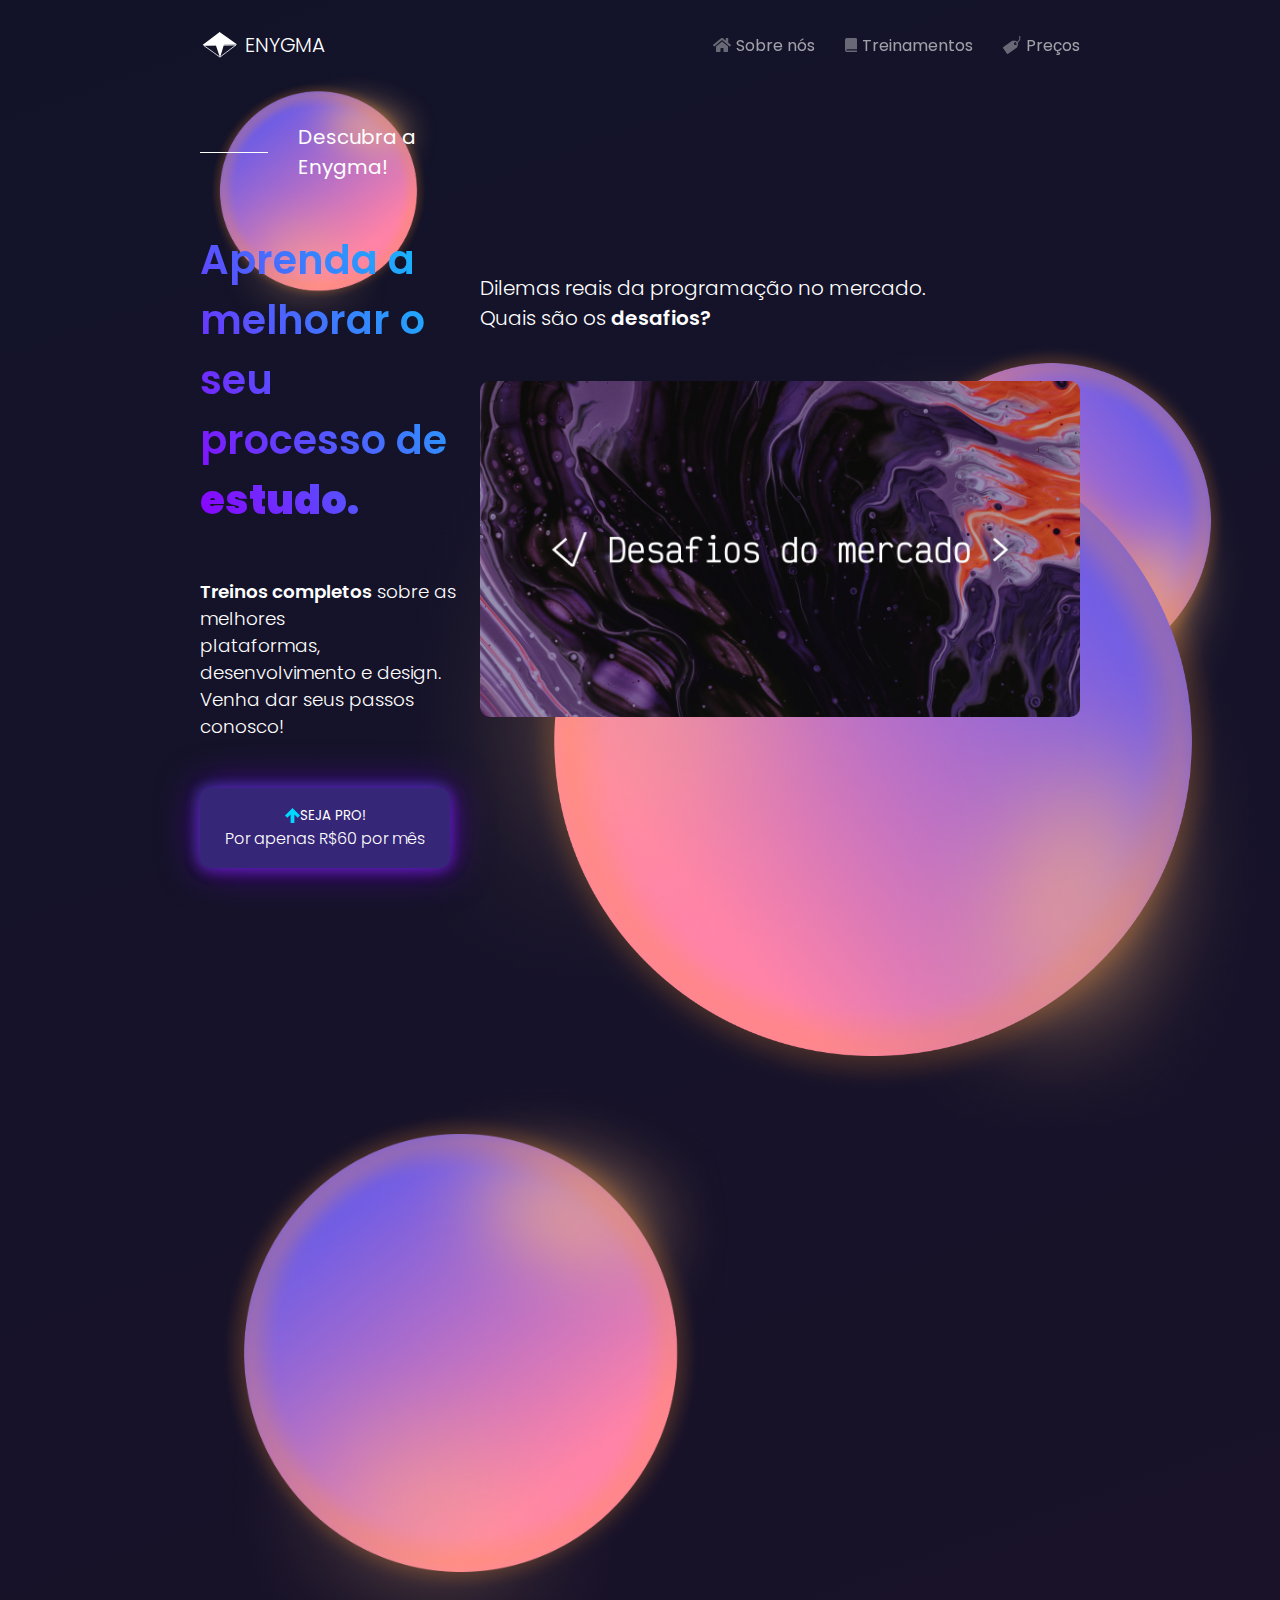
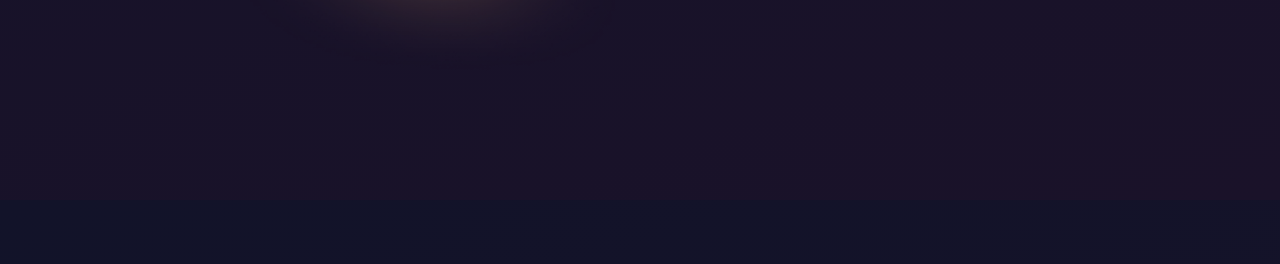
==== src/index.html @ b9d80a9c "first commit" ====
<!DOCTYPE html>
<html lang="en">
  <head>
    <meta charset="UTF-8" />
    <meta http-equiv="X-UA-Compatible" content="IE=edge" />
    <meta name="viewport" content="width=device-width, initial-scale=1.0" />
    <link rel="stylesheet" href="/src/styles/styles.css" />
    <link rel="preconnect" href="https://fonts.googleapis.com" />
    <link rel="preconnect" href="https://fonts.gstatic.com" crossorigin />
    <link
      href="https://fonts.googleapis.com/css2?family=Poppins:wght@300;400;500;600;700;900&display=swap"
      rel="stylesheet"
    />
    <title>Enygma</title>
  </head>
  <body>
    <nav>
      <div class="logo">
        <img src="/images/logo.svg" alt="Logo" width="40px" />
        <p>ENYGMA</p>
      </div>

      <ul class="items">
        <li>
          <img src="/images/home.svg" alt="Home" /><a href="#">Sobre nós</a>
        </li>
        <li>
          <img src="/images/courses.svg" alt="Courses" /><a href="#"
            >Treinamentos</a
          >
        </li>
        <li>
          <img src="/images/price.svg" alt="Price" /><a href="#">Preços</a>
        </li>
      </ul>
    </nav>

    <img class="blob" src="/images/blob.png" alt="Blob" width="250px" />
    <img class="blob2" src="/images/blob.png" alt="Blob" width="400px" />
    <img class="blob2" src="/images/blob.png" alt="Blob" width="800px" />
    <section id="hero">
      <div class="first-hero">
        <div class="hero-section-1">
          <div class="divider"></div>
          <h2>Descubra a Enygma!</h2>
        </div>
        <p class="hero-first-p">
          Aprenda a melhorar o seu <br />processo de
          <span class="highlight">estudo.</span>
        </p>
        <p class="hero-second-p">
          <span class="clarifier">Treinos completos</span>
          sobre as melhores <br />plataformas, desenvolvimento e design.
          <br />Venha dar seus passos conosco!
        </p>
        <button>
          <a href="#">
            <div class="pro">
              <img src="/images/arrow.svg" alt="Arrow, be pro" width="15px" />
              <p>SEJA PRO!</p>
            </div>
            <h2>Por apenas R$60 por mês</h2>
          </a>
        </button>
      </div>
      <div class="second-hero">
        <p>
          Dilemas reais da programação no mercado.<br />
          Quais são os <span class="clarifier">desafios?</span>
        </p>
        <video width="600" controls preload="auto" poster="/images/rocket.jpg">
          <source src="/images/rocket.mp4" type="video/mp4" />
        </video>
      </div>
    </section>

    <img class="blob3" src="/images/blob.png" alt="Blob" width="550px" />
    <section id="courses">
      <div class="our-courses">
        <p class="hero-first-p">
          Contemple nossos <span class="highlight">cursos.</span>
        </p>
        <p class="hero-second-p">
          Aprenda a
          <span class="clarifier">programar e fazer designs de UI</span> como
          <br />
          os profissionais fazem. Videos passo-a-passo que <br />
          vão fazer de <span class="clarifier">você um expert.</span>
        </p>
      </div>
      <div class="card-courses">
        <div class="card1">
          <div class="name">React.js para front-end.</div>
          <div class="hours-rate">
            <div class="hours">20 horas<br />10 aulas</div>
            <div class="rate">4,8</div>
          </div>
        </div>
        <div class="card2">
          <div class="name">React.js para front-end.</div>
          <div class="hours-rate">
            <div class="hours">20 horas<br />10 aulas</div>
            <div class="rate">
              4,8
              <img src="" alt="" />
            </div>
          </div>
        </div>
        <div class="card3">
          <div class="name">React.js para front-end.</div>
          <div class="hours-rate">
            <div class="hours">20 horas<br />10 aulas</div>
            <div class="rate">4,8</div>
          </div>
        </div>
        <div class="card4">
          <div class="name">React.js para front-end.</div>
          <div class="hours-rate">
            <div class="hours">20 horas<br />10 aulas</div>
            <div class="rate">4,8</div>
          </div>
        </div>
      </div>
      <div class="techs">
        <img src="/images/react.svg" alt="React" width="50px" />
        <img src="/images/vue.svg" alt="Vue" width="50px" />
        <img src="/images/kotlin.svg" alt="Kotlin" width="50px" />
        <img src="/images/angular.svg" alt="Angular" width="50px" />
        <img src="/images/swift.svg" alt="Swift" width="50px" />
        <img src="/images/figma.svg" alt="Figma" width="40px" />
        <img src="/images/js.svg" alt="JavaScript" width="50px" />
        <img src="/images/mongo.svg" alt="Mongo DB" width="30px" />
      </div>
    </section>
    <script src="scripts.js"></script>
  </body>
</html>
---- src/styles/styles.css ----
* {
  margin: 0;
  padding: 0;
  box-sizing: border-box;
  font-family: "Poppins", sans-serif;
}

::-webkit-scrollbar {
  width: 15px;
  height: 15px;
}

::-webkit-scrollbar-thumb {
  background-color: #362677;
}

::-webkit-scrollbar-track {
  background-image: linear-gradient(160deg, #121329 0%, #1a1229 100%);
}

html {
  scroll-behavior: smooth;
}

body {
  background-image: linear-gradient(160deg, #121329 0%, #1a1229 100%);
  margin: 0 200px;
  overflow-x: hidden;
}

a {
  text-decoration: none;
  color: rgb(255, 255, 255);
}

nav {
  width: 100%;
  height: 10vh;
  display: flex;
  justify-content: space-between;
}

section {
  transition: transform 1s, opacity 1s;
}

.highlight {
  font-weight: 600;
}

.logo {
  display: flex;
  align-items: center;
  justify-content: flex-start;
}

.logo p {
  color: rgb(255, 255, 255);
  margin: 0 5px;
  font-size: 1.25rem;
  font-weight: 300;
}

.items {
  display: flex;
  justify-content: flex-end;
  align-items: center;
}

.items li,
.items img {
  transition: all 0.2s ease-in-out;
  opacity: 0.6;
}

.items li:hover {
  opacity: 1;
}

.items li {
  font-size: 1rem;
  font-weight: 400;
  display: flex;
  justify-content: center;
  align-items: center;
  margin-left: 30px;
  list-style: none;
}

.items img {
  cursor: pointer;
  margin-right: 5px;
  align-items: center;
  justify-content: center;
}

#hero {
  display: flex;
  justify-content: space-around;
  align-items: center;
  height: 90vh;
}

.first-hero,
.second-hero {
  display: flex;
  flex-direction: column;
  justify-content: flex-start;
  gap: 3rem;
}

.blob {
  position: absolute;
  top: 60px;
  left: 200px;
  z-index: -1;
  overflow: hidden;
}

.blob2 {
  position: absolute;
  right: 50px;
  top: 300px;
  transform: rotate(90deg);
  z-index: -2;
  overflow: hidden;
}

.blob3 {
  position: absolute;
  z-index: -3;
  overflow: hidden;
  bottom: -800px;
}

.hero-section-1 {
  display: flex;
  align-items: center;
}

.hero-section-1 h2 {
  color: #fff;
  font-weight: 400;
  font-size: 1.25rem;
}

.divider {
  margin-right: 30px;
  width: 80px;
  height: 1px;
  background-color: #fff;
}

.hero-first-p {
  background: -webkit-linear-gradient(
    30deg,
    rgb(140, 0, 255),
    rgb(0, 217, 255)
  );
  background-clip: text;
  -webkit-background-clip: text;
  -webkit-text-fill-color: transparent;
  font-weight: 600;
  font-size: 2.5rem;
}

.highlight {
  font-weight: 900;
}

.hero-second-p {
  font-size: 1.15rem;
  color: #fff;
  font-weight: 300;
}

.clarifier {
  font-weight: 600;
}

.first-hero button {
  cursor: pointer;
  color: #fff;
  background-color: #362677;
  display: flex;
  flex-direction: column;
  justify-content: center;
  align-items: center;
  width: 250px;
  height: 80px;
  border: 0;
  outline: 0;
  border-radius: 10px;
  box-shadow: 2px 2px 15px 0px rgba(140, 0, 255, 0.397),
    -2px -2px 15px 0px rgba(0, 217, 255, 0.2), -2px 2px 15px 0px #cc23ff30,
    2px -2px 25px 0px #6624ff20, 0px 0px 40px 0px rgba(140, 0, 255, 0.5);
}

button h2 {
  font-size: 1rem;
  font-weight: 300;
}

.pro {
  display: flex;
  justify-content: center;
  align-items: center;
}

.second-hero p {
  font-size: 1.25rem;
  color: #fff;
  font-weight: 300;
}

video {
  border-radius: 10px;
}

.hidden {
  opacity: 0;
  transform: translateY(4rem);
}

#courses {
  display: flex;
  flex-direction: column;
  justify-content: space-evenly;
  height: 100vh;
}

.our-courses {
  display: flex;
  flex-direction: column;
  justify-content: flex-end;
  align-items: flex-end;
  padding-right: 7rem;
  gap: 3rem;
  text-align: right;
}

.card-courses {
  display: flex;
  justify-content: center;
  gap: 2rem;
  font-size: 1.25rem;
}

.card1,
.card2,
.card3,
.card4 {
  width: 300px;
  height: 300px;
  border-radius: 10px;
  color: #fff;
  transition: 0.2s ease-out;
  cursor: pointer;
  padding: 25px;
  display: flex;
  flex-direction: column;
  justify-content: space-between;
}

.card1 {
  background-image: linear-gradient(
    225deg,
    #ff3cac 0%,
    #784ba0 50%,
    #2b86c5 100%
  );
  box-shadow: 0px 0px 50px 0px #784ba0b0;
}

.card2 {
  background-image: linear-gradient(160deg, #0093e9 0%, #80d0c7 100%);
  box-shadow: 0px 0px 50px 0px #0094e99f;
}

.card3 {
  background-image: linear-gradient(19deg, #21d4fd 0%, #b721ff 100%);
  box-shadow: 0px 0px 50px 0px #b921ff94;
}

.card4 {
  background-image: linear-gradient(
    43deg,
    #4158d0 0%,
    #c850c0 46%,
    #ffcc70 100%
  );
  box-shadow: 0px 0px 50px 0px #4159d0c4;
}

.card1:hover,
.card2:hover,
.card3:hover,
.card4:hover {
  transform: translateY(-0.5rem);
}

.name {
  text-align: center;
}

.hours-rate {
  display: flex;
  justify-content: space-between;
}

.techs {
  display: flex;
  justify-content: center;
  align-items: center;
  gap: 4rem;
}
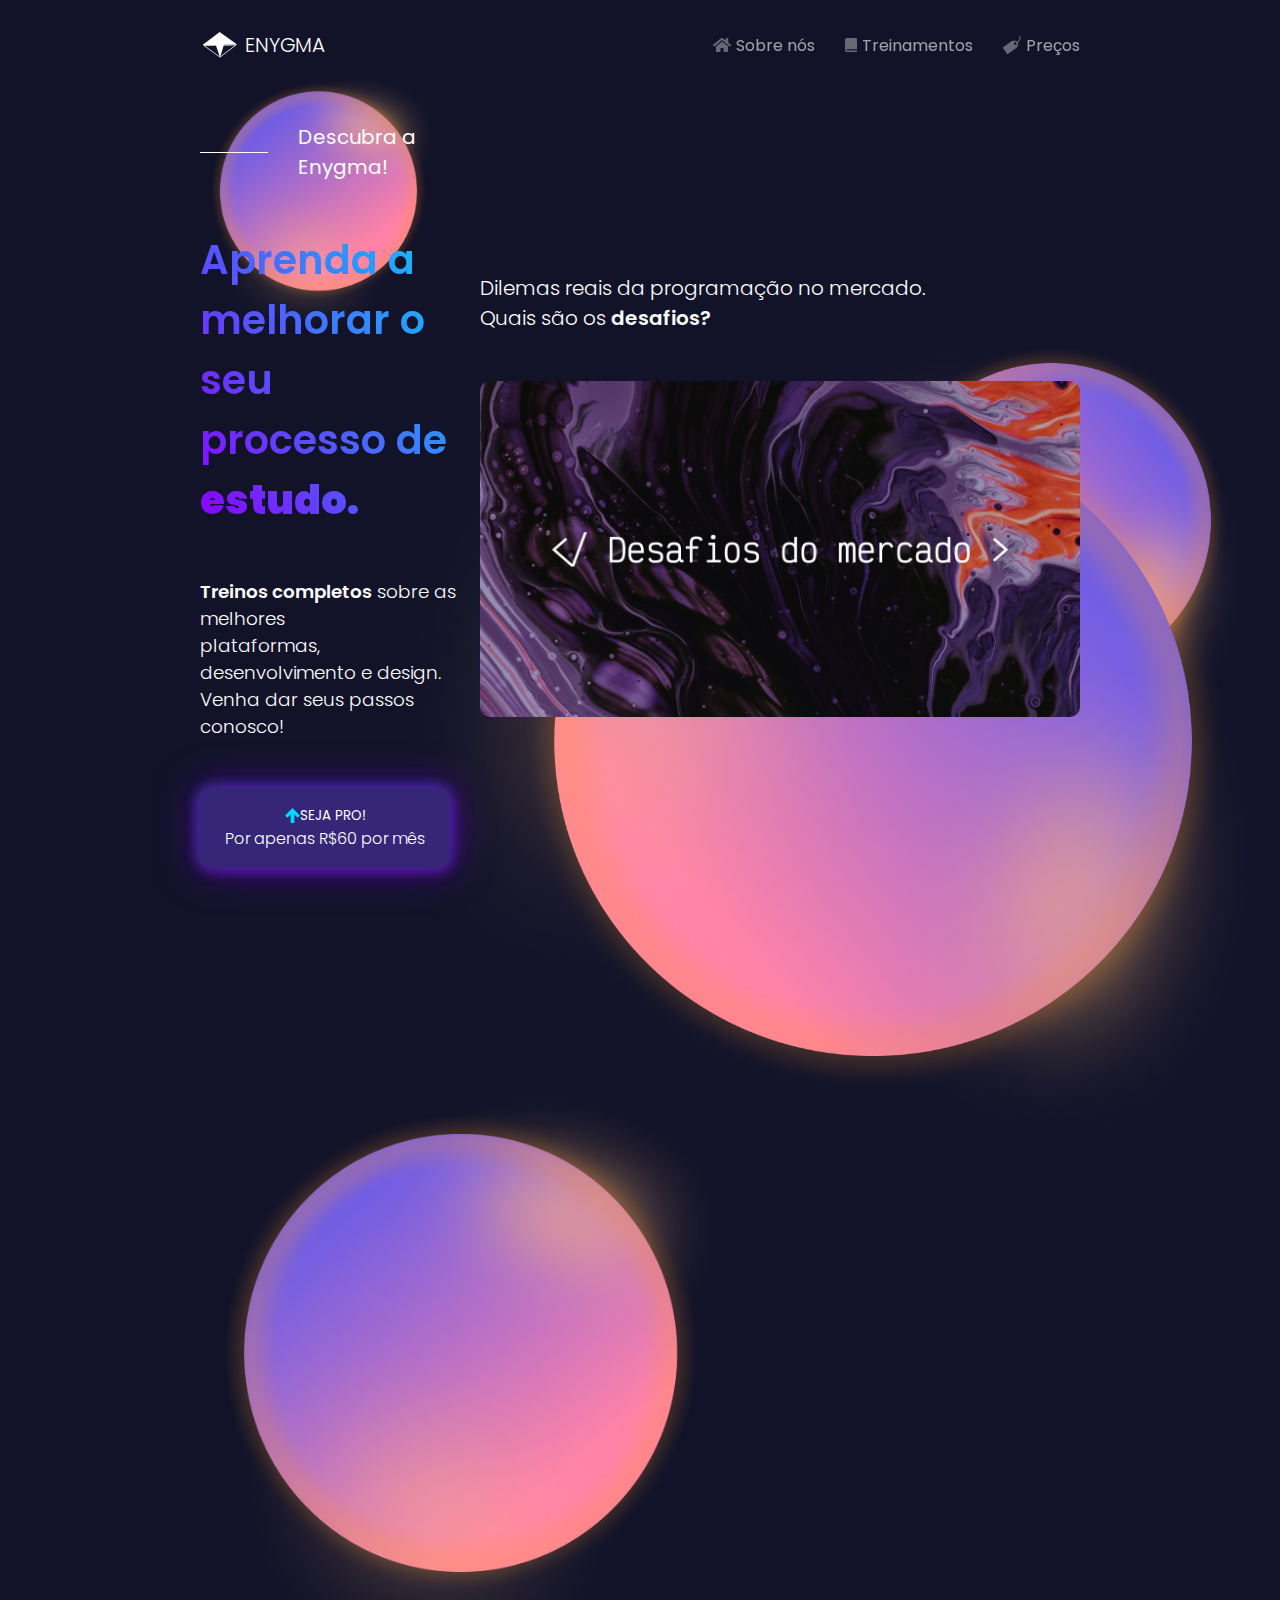
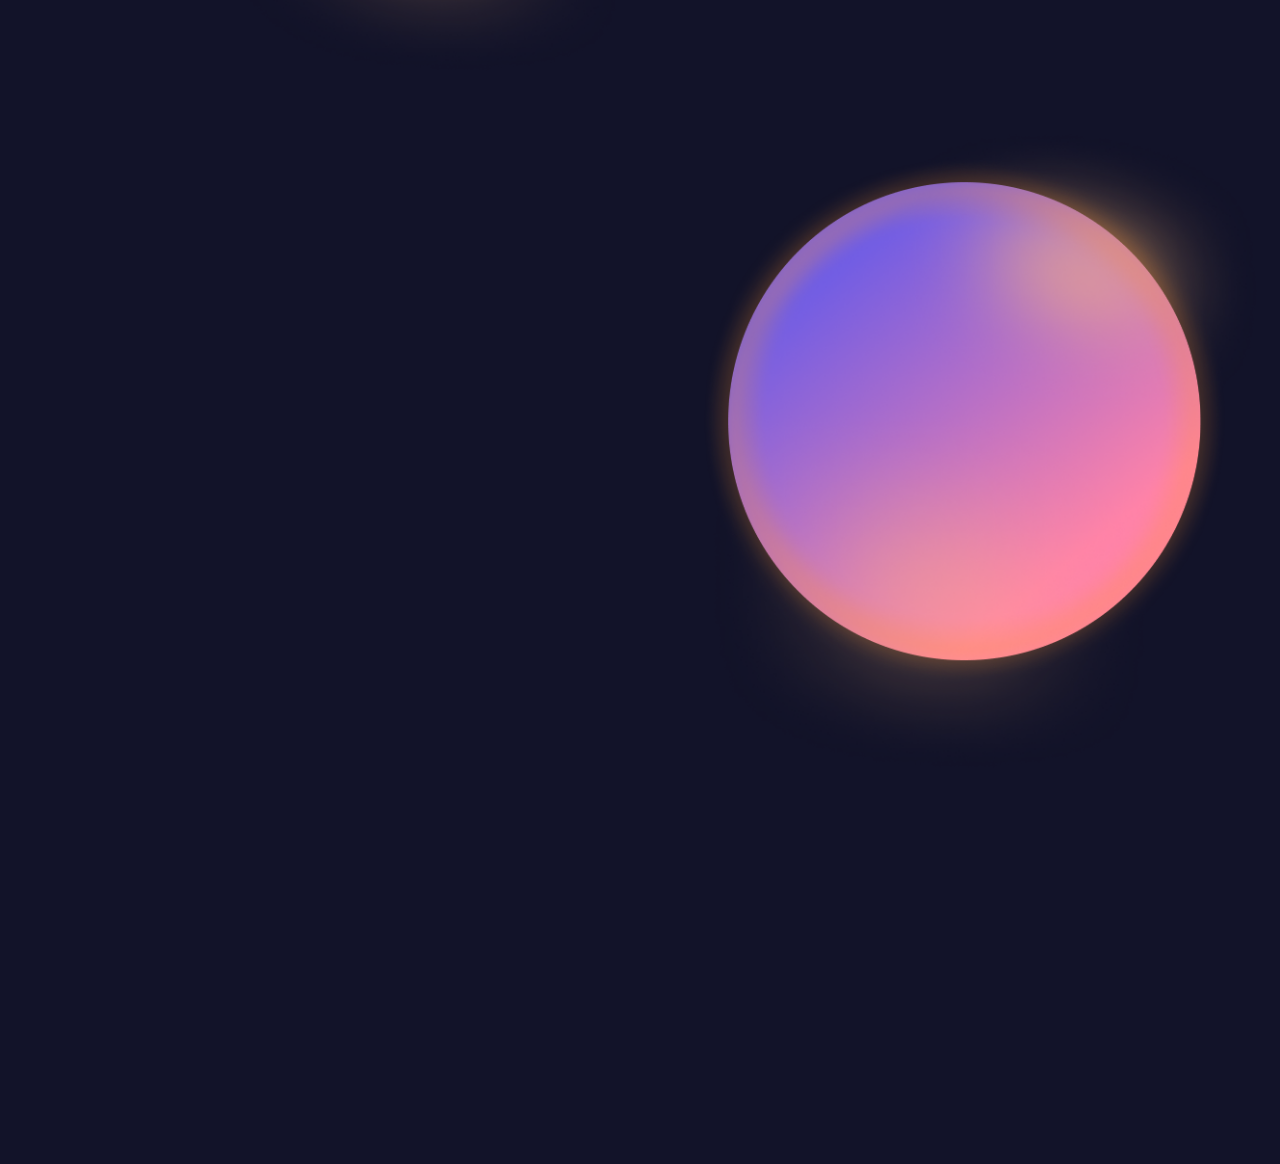
==== commit 767fb65f: "feat: add prices and almost done" ====
--- a/src/index.html
+++ b/src/index.html
@@ -44,10 +44,10 @@
           <div class="divider"></div>
           <h2>Descubra a Enygma!</h2>
         </div>
-        <p class="hero-first-p">
+        <h1 class="hero-first-p">
           Aprenda a melhorar o seu <br />processo de
           <span class="highlight">estudo.</span>
-        </p>
+        </h1>
         <p class="hero-second-p">
           <span class="clarifier">Treinos completos</span>
           sobre as melhores <br />plataformas, desenvolvimento e design.
@@ -77,9 +77,9 @@
     <img class="blob3" src="/images/blob.png" alt="Blob" width="550px" />
     <section id="courses">
       <div class="our-courses">
-        <p class="hero-first-p">
+        <h1 class="hero-first-p">
           Contemple nossos <span class="highlight">cursos.</span>
-        </p>
+        </h1>
         <p class="hero-second-p">
           Aprenda a
           <span class="clarifier">programar e fazer designs de UI</span> como
@@ -90,34 +90,40 @@
       </div>
       <div class="card-courses">
         <div class="card1">
-          <div class="name">React.js para front-end.</div>
+          <div class="name">React.js para front-end</div>
           <div class="hours-rate">
             <div class="hours">20 horas<br />10 aulas</div>
-            <div class="rate">4,8</div>
+            <div class="rate">
+              4,8<img src="/images/star.svg" alt="Star" width="24px" />
+            </div>
           </div>
         </div>
         <div class="card2">
-          <div class="name">React.js para front-end.</div>
-          <div class="hours-rate">
-            <div class="hours">20 horas<br />10 aulas</div>
-            <div class="rate">
-              4,8
+          <div class="name">JS completo</div>
+          <div class="hours-rate">
+            <div class="hours">75 horas<br />40 aulas</div>
+            <div class="rate">
+              4,9 <img src="/images/star.svg" alt="Star" width="24px" />
               <img src="" alt="" />
             </div>
           </div>
         </div>
         <div class="card3">
-          <div class="name">React.js para front-end.</div>
-          <div class="hours-rate">
-            <div class="hours">20 horas<br />10 aulas</div>
-            <div class="rate">4,8</div>
+          <div class="name">Swift UI</div>
+          <div class="hours-rate">
+            <div class="hours">27 horas<br />8 aulas</div>
+            <div class="rate">
+              4,9<img src="/images/star.svg" alt="Star" width="24px" />
+            </div>
           </div>
         </div>
         <div class="card4">
-          <div class="name">React.js para front-end.</div>
-          <div class="hours-rate">
-            <div class="hours">20 horas<br />10 aulas</div>
-            <div class="rate">4,8</div>
+          <div class="name">UI design</div>
+          <div class="hours-rate">
+            <div class="hours">30 horas<br />11 aulas</div>
+            <div class="rate">
+              5,0 <img src="/images/star.svg" alt="Star" width="24px" />
+            </div>
           </div>
         </div>
       </div>
@@ -132,6 +138,99 @@
         <img src="/images/mongo.svg" alt="Mongo DB" width="30px" />
       </div>
     </section>
+
+    <img class="blob4" src="/images/blob.png" alt="Blob" width="600px" />
+    <section id="prices">
+      <div class="month-price">
+        <h1 class="hero-first-p">
+          Pague <span class="highlight">mensalmente:</span>
+        </h1>
+      </div>
+      <div class="prices-card">
+        <div class="card-basic">
+          <div class="upper">
+            <p>BASIC</p>
+            <p class="price">R$0</p>
+            <span>mensais</span>
+          </div>
+          <div class="lower">
+            <div class="lower-line">
+              <img src="/images/check.svg" alt="Checked" />
+              <p>Conteúdo gratuito</p>
+            </div>
+            <div class="lower-line">
+              <img src="/images/check.svg" alt="Checked" />
+              <p>Compartilhar, salvar</p>
+            </div>
+          </div>
+          <button class="comprar">
+            <p>Comprar <span class="clarifier">PRO!</span></p>
+          </button>
+        </div>
+
+        <div class="card-pro">
+          <div class="upper">
+            <p>PRO</p>
+            <p class="price">R$60</p>
+            <span>mensais</span>
+          </div>
+          <div class="lower">
+            <div class="lower-line">
+              <img src="/images/check.svg" alt="Checked" />
+              <p>Acesso total</p>
+            </div>
+            <div class="lower-line">
+              <img src="/images/check.svg" alt="Checked" />
+              <p>Certificados</p>
+            </div>
+            <div class="lower-line">
+              <img src="/images/check.svg" alt="Checked" />
+              <p>UI, ilustrações</p>
+            </div>
+            <div class="lower-line">
+              <img src="/images/check.svg" alt="Checked" />
+              <p>Arquivos fonte</p>
+            </div>
+            <div class="lower-line">
+              <img src="/images/check.svg" alt="Checked" />
+              <p>Recursos exclusívos</p>
+            </div>
+          </div>
+          <button class="comprar">
+            <p>Comprar <span class="clarifier">PRO!</span></p>
+          </button>
+        </div>
+
+        <div class="card-team">
+          <div class="upper">
+            <p>PRO</p>
+            <p class="price">R$80</p>
+            <span>mensais</span>
+          </div>
+          <div class="lower">
+            <div class="lower-line">
+              <img src="/images/check.svg" alt="Checked" />
+              <p>PRO +</p>
+            </div>
+            <div class="lower-line">
+              <img src="/images/check.svg" alt="Checked" />
+              <p>2+ membros</p>
+            </div>
+            <div class="lower-line">
+              <img src="/images/check.svg" alt="Checked" />
+              <p>Progresso do time</p>
+            </div>
+          </div>
+          <button class="comprar">
+            <p>Comprar <span class="clarifier">PRO!</span></p>
+          </button>
+        </div>
+      </div>
+    </section>
+
+    <section id="footer">
+      <footer></footer>
+    </section>
     <script src="scripts.js"></script>
   </body>
 </html>
--- a/src/styles/styles.css
+++ b/src/styles/styles.css
@@ -15,7 +15,7 @@
 }
 
 ::-webkit-scrollbar-track {
-  background-image: linear-gradient(160deg, #121329 0%, #1a1229 100%);
+  background-color: #121329;
 }
 
 html {
@@ -23,7 +23,7 @@
 }
 
 body {
-  background-image: linear-gradient(160deg, #121329 0%, #1a1229 100%);
+  background-color: #121329;
   margin: 0 200px;
   overflow-x: hidden;
 }
@@ -131,6 +131,14 @@
   z-index: -3;
   overflow: hidden;
   bottom: -800px;
+}
+
+.blob4 {
+  position: absolute;
+  z-index: -4;
+  overflow: hidden;
+  bottom: -1500px;
+  right: 0;
 }
 
 .hero-section-1 {
@@ -178,7 +186,8 @@
   font-weight: 600;
 }
 
-.first-hero button {
+.first-hero button,
+.comprar {
   cursor: pointer;
   color: #fff;
   background-color: #362677;
@@ -314,3 +323,103 @@
   align-items: center;
   gap: 4rem;
 }
+
+.techs img {
+  cursor: pointer;
+  transition: all 0.3s ease-out;
+}
+
+.techs img:hover {
+  transform: skewY(10deg);
+}
+
+.hours {
+  font-weight: 300;
+}
+
+.rate {
+  display: flex;
+  justify-content: center;
+  align-items: center;
+  flex-direction: column;
+  font-weight: 600;
+}
+
+#prices {
+  display: flex;
+  justify-content: space-evenly;
+  align-items: center;
+  flex-direction: column;
+  height: 100vh;
+  color: #fff;
+}
+
+.price {
+  font-size: 5rem;
+  font-weight: 700;
+}
+
+.lower-line {
+  display: flex;
+  align-items: center;
+}
+
+.lower-line p {
+  margin: 10px;
+}
+
+.card-pro,
+.card-team,
+.card-basic {
+  display: flex;
+  flex-direction: column;
+  justify-content: center;
+  align-items: center;
+  transition: 0.3s all ease-in-out;
+}
+
+.upper {
+  display: flex;
+  flex-direction: column;
+  justify-content: center;
+  align-items: center;
+  margin-bottom: 60px;
+}
+
+.lower {
+  display: flex;
+  flex-direction: column;
+  justify-content: center;
+  align-items: flex-start;
+  padding-left: 30px;
+  margin-bottom: 60px;
+}
+
+.upper:first-child {
+  font-size: 2rem;
+}
+
+.comprar {
+  font-size: 1.15rem;
+}
+
+.prices-card {
+  display: flex;
+  justify-content: center;
+  align-items: center;
+  gap: 150px;
+}
+
+.card-basic,
+.card-team {
+  transform: scale(0.8);
+}
+
+.card-basic:hover,
+.card-team:hover {
+  transform: skewY(5deg) scale(0.8);
+}
+
+.card-pro:hover {
+  transform: skewY(5deg);
+}
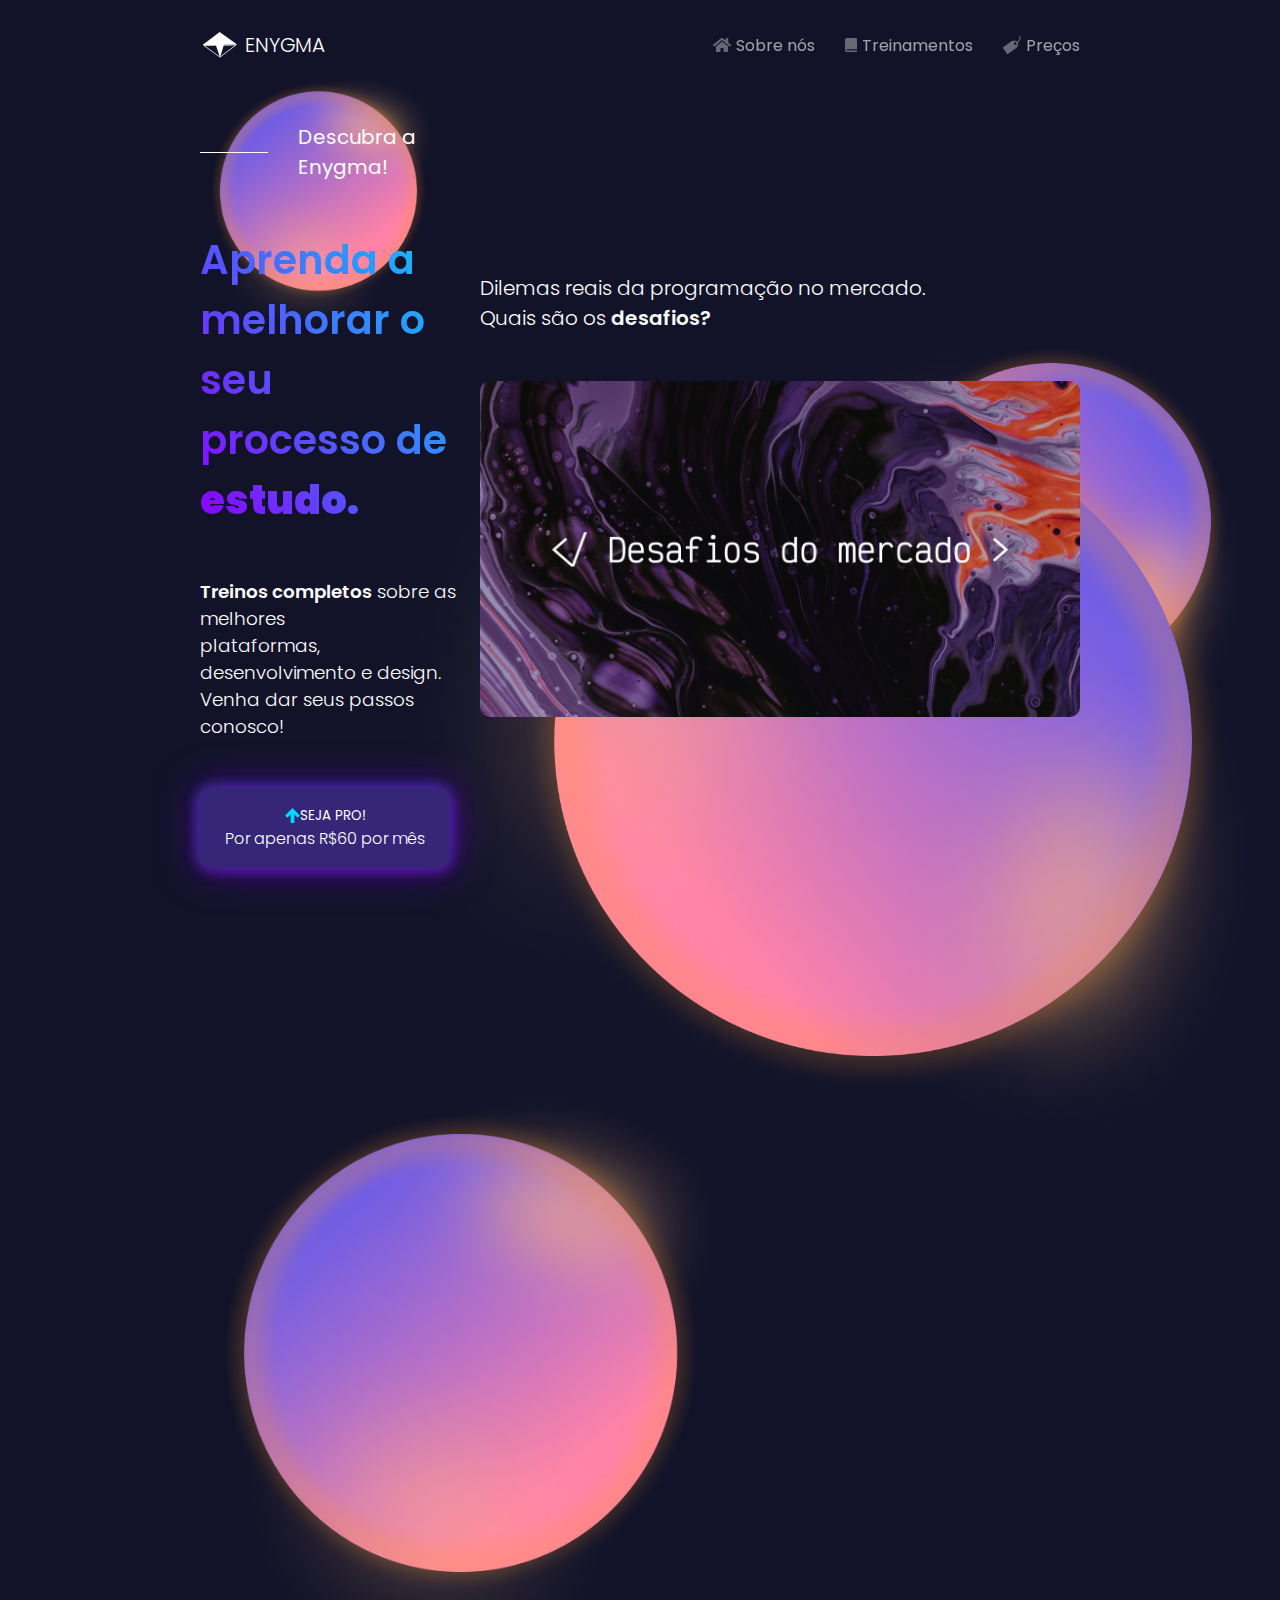
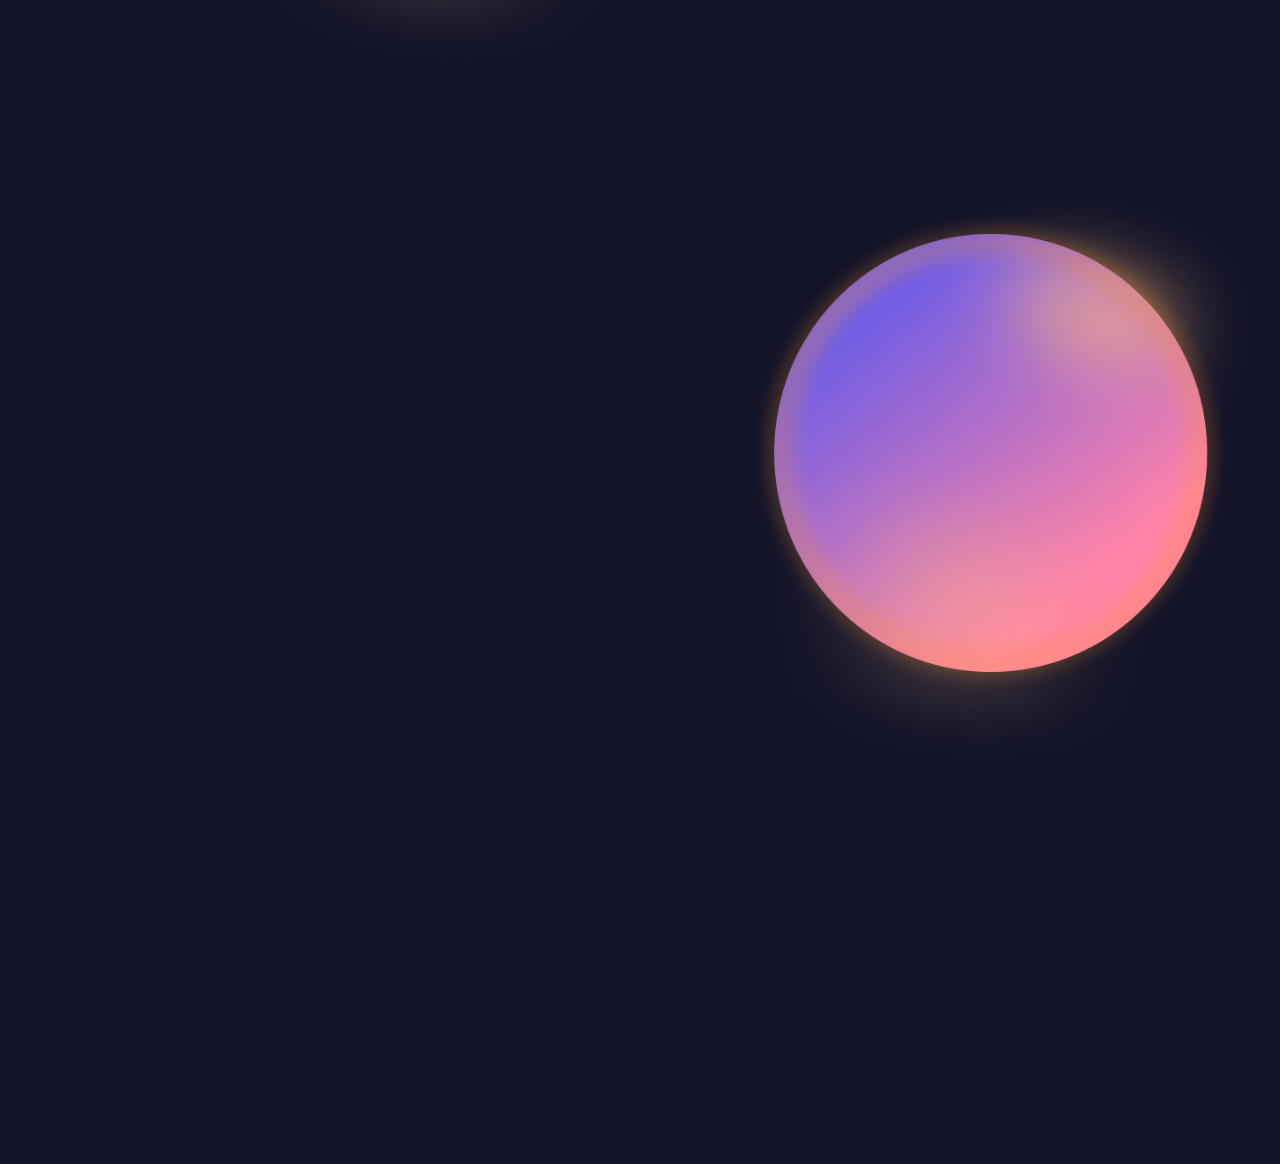
==== commit 6062725c: "styled" ====
--- a/src/index.html
+++ b/src/index.html
@@ -22,15 +22,17 @@
 
       <ul class="items">
         <li>
-          <img src="/images/home.svg" alt="Home" /><a href="#">Sobre nós</a>
+          <img src="/images/home.svg" alt="Home" /><a href="#hero">Sobre nós</a>
         </li>
         <li>
-          <img src="/images/courses.svg" alt="Courses" /><a href="#"
+          <img src="/images/courses.svg" alt="Courses" /><a href="#courses"
             >Treinamentos</a
           >
         </li>
         <li>
-          <img src="/images/price.svg" alt="Price" /><a href="#">Preços</a>
+          <img src="/images/price.svg" alt="Price" /><a href="#prices"
+            >Preços</a
+          >
         </li>
       </ul>
     </nav>
@@ -139,7 +141,7 @@
       </div>
     </section>
 
-    <img class="blob4" src="/images/blob.png" alt="Blob" width="600px" />
+    <img class="blob4" src="/images/blob.png" alt="Blob" width="550px" />
     <section id="prices">
       <div class="month-price">
         <h1 class="hero-first-p">
--- a/src/styles/styles.css
+++ b/src/styles/styles.css
@@ -49,6 +49,7 @@
 }
 
 .logo {
+  cursor: pointer;
   display: flex;
   align-items: center;
   justify-content: flex-start;
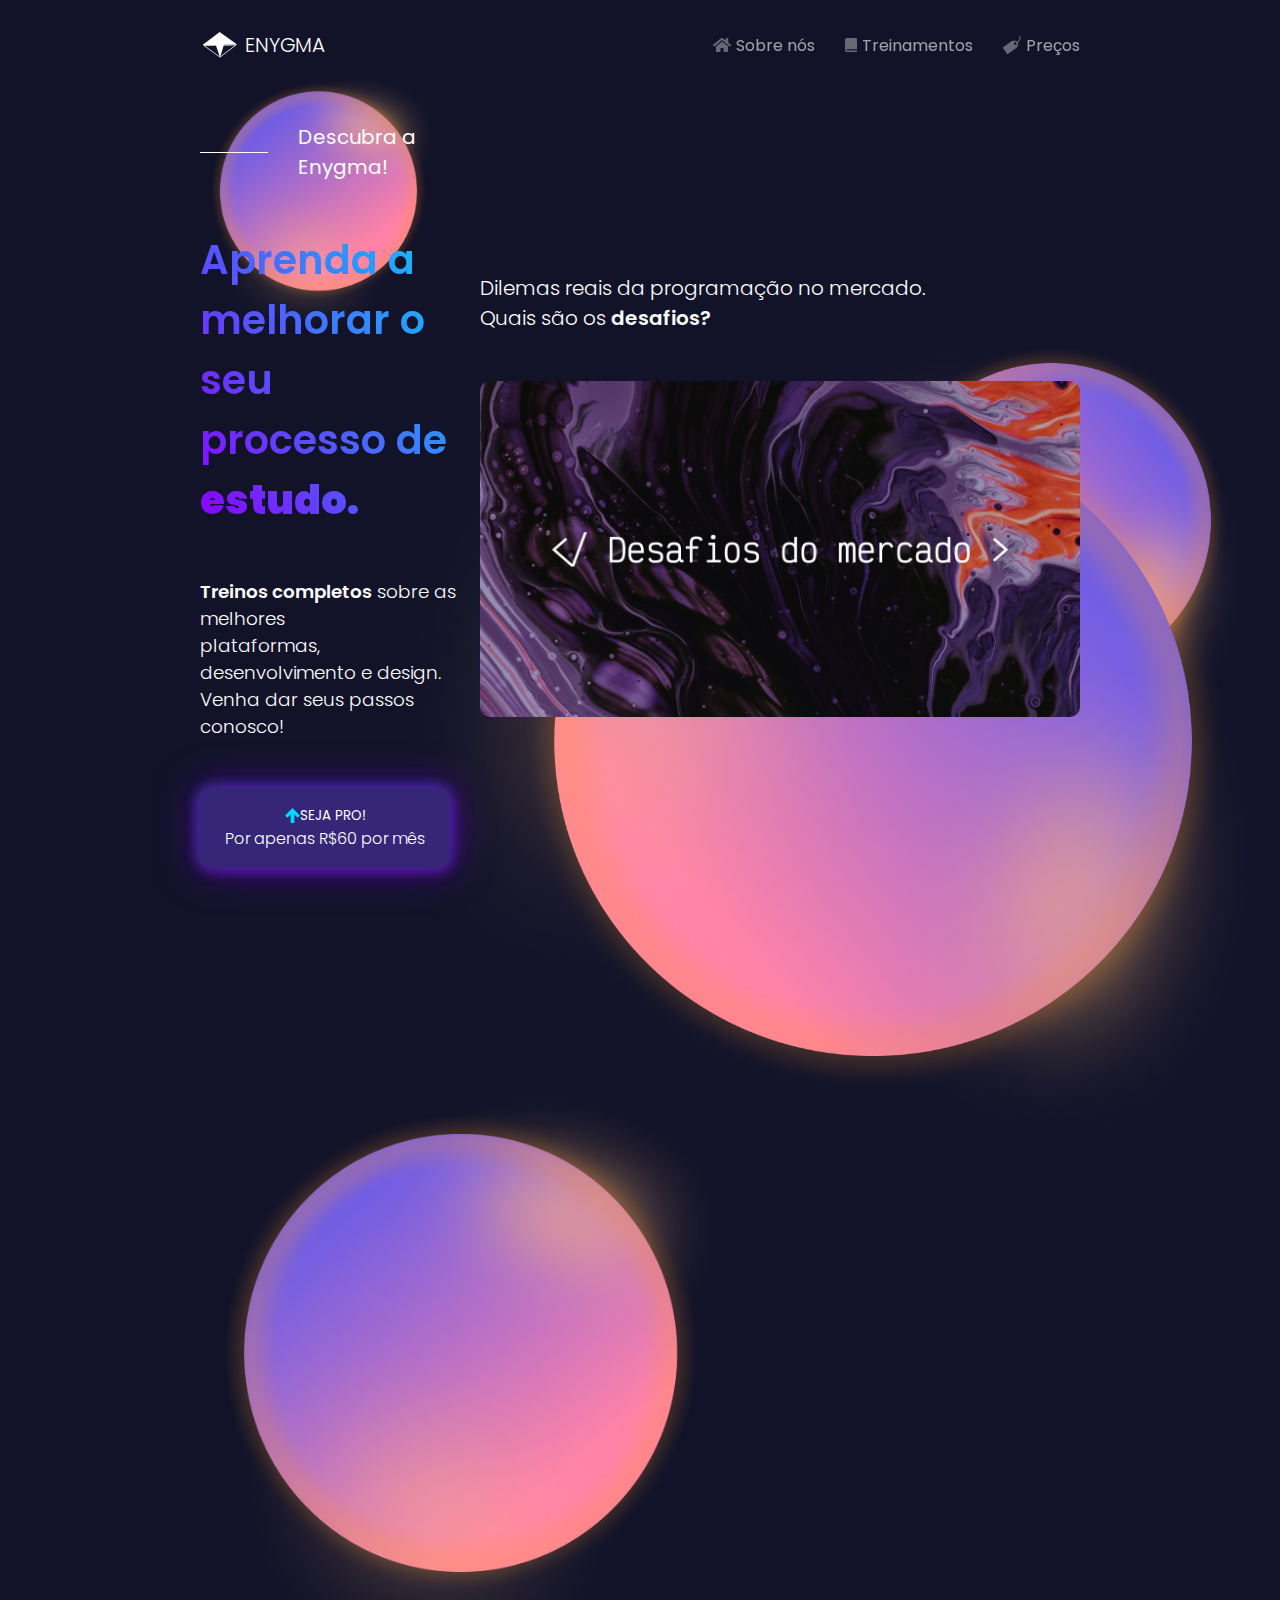
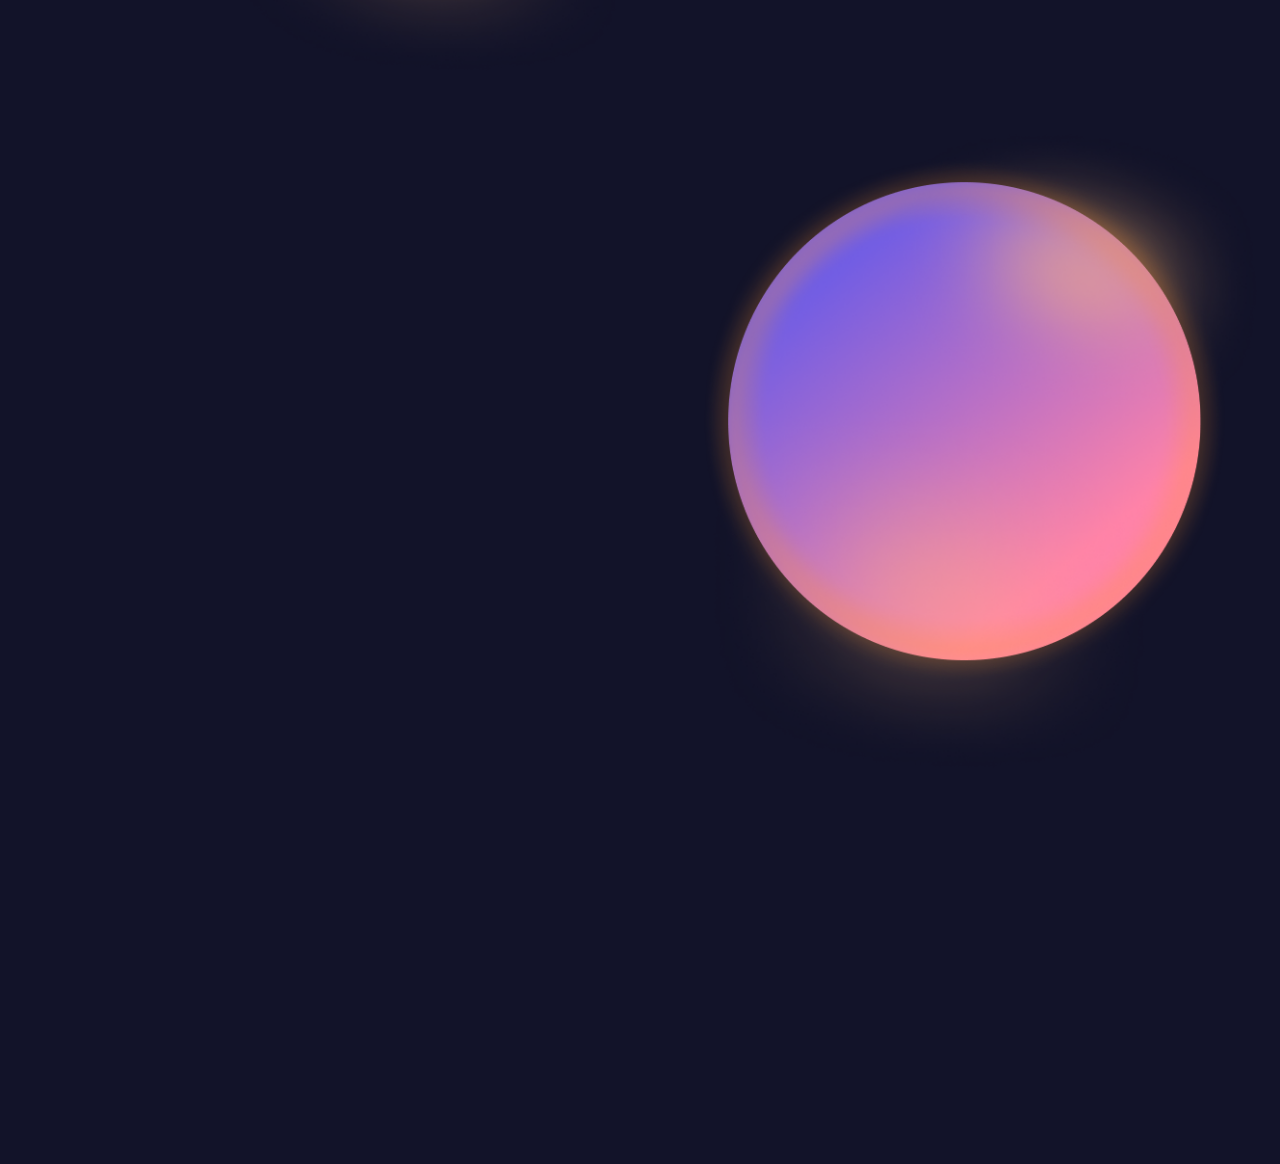
==== commit 2a32fd94: "styled" ====
--- a/src/index.html
+++ b/src/index.html
@@ -141,7 +141,7 @@
       </div>
     </section>
 
-    <img class="blob4" src="/images/blob.png" alt="Blob" width="550px" />
+    <img class="blob4" src="/images/blob.png" alt="Blob" width="600px" />
     <section id="prices">
       <div class="month-price">
         <h1 class="hero-first-p">
